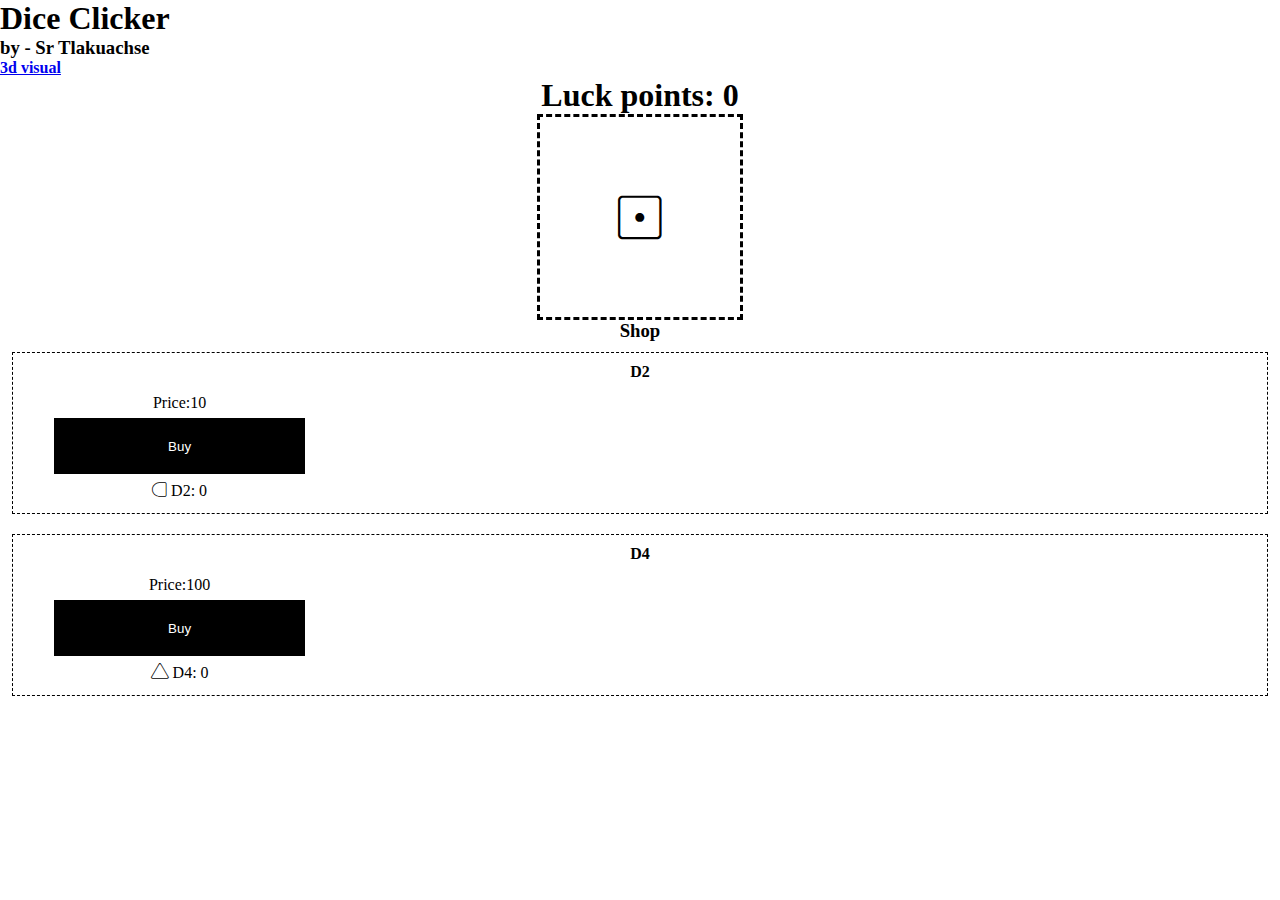
==== index.html @ 9ebd8f4f "Initial commit" ====
<!DOCTYPE html>
<html lang="en" dir="ltr">

<head>
  <meta charset="utf-8">
  <link rel="stylesheet" href="style.css">
  <title>Dice Clicker</title>
</head>

<body>
  <h1>Dice Clicker</h1>
  <h3>by - Sr Tlakuachse</h3>
  <h4><a href="objVisual.html">3d visual</a></h4>
  <div class="noselect diceHolder">
    <h1>Luck points: <span id="luckCounter" onclick="oneClick()">0</span></h1>
    <div class="dicePlace" id="dicePlace">
      <span class="dice" id="mainDice">1</span>
    </div>
  </div>
  <div class="noselect shopHolder">
    <h3>Shop</h3>

    <div class="objectContainer">
      <div class="objectLabel">
        <h4>D2</h4>
      </div>
      <div class="mainContainer">
        <div class="objectBuyContainer">
          <p>Price:<span id="D2price">$$$</span></p>
          <button onclick="buyObject(0)">Buy</button>
          <p id="D2Inventory"></p>
        </div>
        <div class="objectDisplay"></div>
      </div>
    </div>

    <div class="objectContainer">
      <div class="objectLabel">
        <h4>D4</h4>
      </div>
      <div class="mainContainer">
        <div class="objectBuyContainer">
          <p>Price:<span id="D4price">$$$</span></p>
          <button onclick="buyObject(1)">Buy</button>
          <p id="D4Inventory"></p>
        </div>
        <div class="objectDisplay"></div>
      </div>
    </div>
  </div>

  <script type="text/javascript" src="mainGame.js"></script>
</body>

</html>
---- style.css ----
* {
  margin: 0;
  padding: 0;
}

@font-face {
  font-family: diceFont;
  src: url("./fonts/Dicier-Round-Light.otf")
}

.noselect {
  -webkit-touch-callout: none; /* iOS Safari */
    -webkit-user-select: none; /* Safari */
     -khtml-user-select: none; /* Konqueror HTML */
       -moz-user-select: none; /* Old versions of Firefox */
        -ms-user-select: none; /* Internet Explorer/Edge */
            user-select: none; /* Non-prefixed version, currently
                                  supported by Chrome, Edge, Opera and Firefox */
}
.diceHolder{
  display: flex;
  flex-direction: column;
  align-items: center;
  justify-content: center;
}

.dicePlace{
  display: flex;
  justify-content: center;
  align-items: center;
  border-color: rgb(0, 0, 0);
  border-style: dashed;
  width: 200px;
  height: 200px;
}

.textDice{
  font-family: diceFont;
}

.dice{
  font-family: diceFont;
  font-size: 3em;
}


.shopHolder{
  display: flex;
  flex-direction: column;
  align-items: center;
}

.objectContainer{
  margin: 10px 0px;
  border: 1px black dashed;
  display: flex;
  flex-direction: column;
  align-items: center;
  width: 98%;
  height:10em;
}

.objectLabel{
  padding-top: 10px;
  display: flex;
  align-items: center;
  justify-content: center;
  width: 75%;
  max-height: 30px;
}

.mainContainer{
  display: flex;
  justify-content: space-between;
  flex-grow: 30%;
  width: 100%;
  height: 100%;
}


.objectBuyContainer{
  margin: 10px;
  display: flex;
  flex-direction: column;
  justify-content: space-around;
  align-items: center;
  width: 25%;
}

.objectBuyContainer > button{
  color: white;
  background-color: black;
  border: none;
  width: 80%;
  height: 50%;
  transition: 0.25s;
  border: 2px black solid;
}

.objectBuyContainer > button:hover{
  background-color: rgba(0, 0, 0, 0.5);
  border: 2px black solid;
}

.objectBuyContainer > button:active{
  color: black;
  background-color: white;
  border: 2px black solid;
}
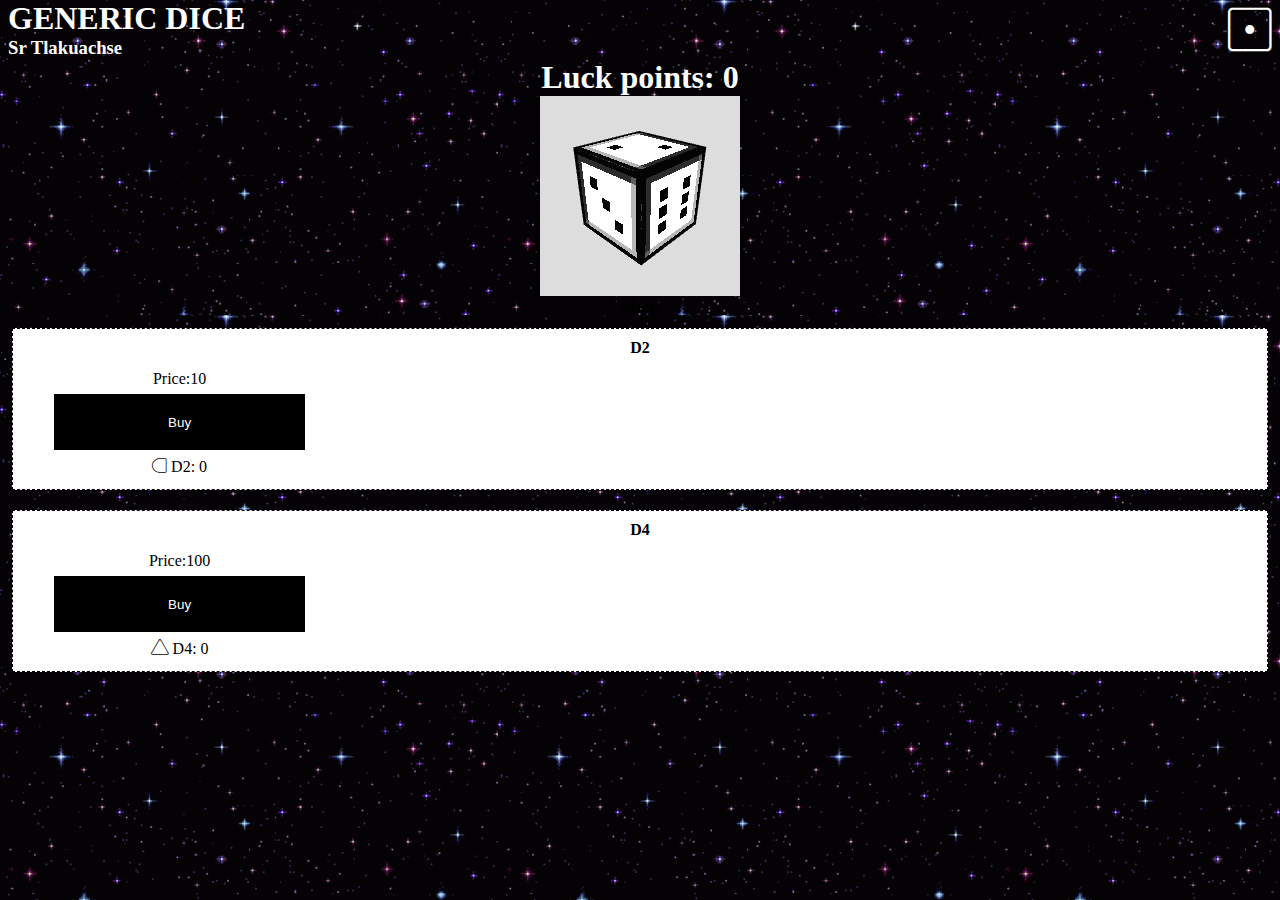
==== commit 4f6da158: "Visual changes" ====
--- a/index.html
+++ b/index.html
@@ -8,13 +8,21 @@
 </head>
 
 <body>
-  <h1>Dice Clicker</h1>
-  <h3>by - Sr Tlakuachse</h3>
-  <h4><a href="objVisual.html">3d visual</a></h4>
+  <div class="title">
+    <div>
+      <h1>GENERIC DICE</h1>
+      <h3>Sr Tlakuachse</h3>
+    </div>
+    <span class="dice" id="mainDice">1</span>
+  </div>
+
+
   <div class="noselect diceHolder">
     <h1>Luck points: <span id="luckCounter" onclick="oneClick()">0</span></h1>
     <div class="dicePlace" id="dicePlace">
-      <span class="dice" id="mainDice">1</span>
+      <div id="canvas"></div>
+
+      <div id="D4render" class="objectDisplay"></div>
     </div>
   </div>
   <div class="noselect shopHolder">
@@ -30,7 +38,7 @@
           <button onclick="buyObject(0)">Buy</button>
           <p id="D2Inventory"></p>
         </div>
-        <div class="objectDisplay"></div>
+        <div id="D2render" class="objectDisplay"></div>
       </div>
     </div>
 
@@ -44,12 +52,16 @@
           <button onclick="buyObject(1)">Buy</button>
           <p id="D4Inventory"></p>
         </div>
-        <div class="objectDisplay"></div>
+
       </div>
     </div>
   </div>
 
+  <script src="./libraries/three.js"></script>
+  <script src="./libraries/OrbitControls.js"></script>
+  <script src="./libraries/GLTFLoader.js"></script>
   <script type="text/javascript" src="mainGame.js"></script>
+  <script type="text/javascript" src="renderDice.js"></script>
 </body>
 
-</html>
+</html>--- a/style.css
+++ b/style.css
@@ -1,11 +1,17 @@
 * {
+  padding: 0;
   margin: 0;
-  padding: 0;
 }
 
 @font-face {
   font-family: diceFont;
   src: url("./fonts/Dicier-Round-Light.otf")
+}
+
+#canvas {
+  background-color: #000;
+  width: 200px;
+  height: 200px;
 }
 
 .noselect {
@@ -17,7 +23,47 @@
             user-select: none; /* Non-prefixed version, currently
                                   supported by Chrome, Edge, Opera and Firefox */
 }
+
+body{
+  background-image: url("./images/galaxy.gif");
+}
+
+.title{
+  color: white;
+  padding: 0 0.5em;
+  display: flex;
+  justify-content: space-between;
+  align-items: center;
+}
+
+.title>div{
+  display: flex;
+  flex-direction: column;
+  align-items: flex-start;
+}
+
+.list-item {
+  display: inline-block;
+  margin: 1em;
+  padding: 1em;
+  box-shadow: 1px 2px 4px 0px rgba(0,0,0,0.25);
+}
+
+.list-item > div:nth-child(1) {
+  width: 200px;
+  height: 200px;
+}
+
+.list-item > div:nth-child(2) {
+  color: #888;
+  font-family: sans-serif;
+  font-size: large;
+  width: 200px;
+  margin-top: 0.5em;
+}
+
 .diceHolder{
+  color: white;
   display: flex;
   flex-direction: column;
   align-items: center;
@@ -28,8 +74,7 @@
   display: flex;
   justify-content: center;
   align-items: center;
-  border-color: rgb(0, 0, 0);
-  border-style: dashed;
+  background-color: black;
   width: 200px;
   height: 200px;
 }
@@ -53,6 +98,7 @@
 .objectContainer{
   margin: 10px 0px;
   border: 1px black dashed;
+  background-color: white;
   display: flex;
   flex-direction: column;
   align-items: center;
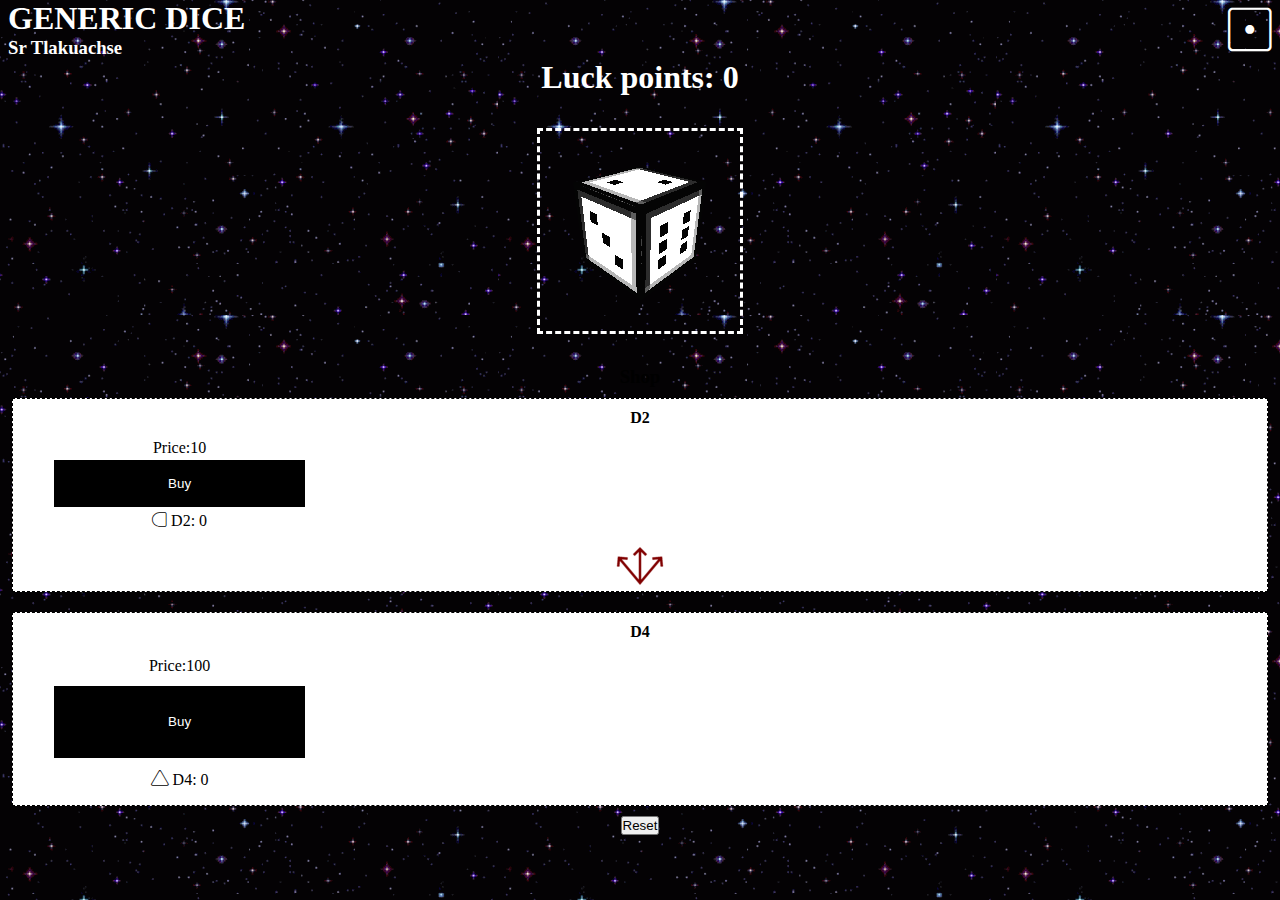
==== commit 6d8bf232: "SAVE implemented" ====
--- a/index.html
+++ b/index.html
@@ -38,8 +38,10 @@
           <button onclick="buyObject(0)">Buy</button>
           <p id="D2Inventory"></p>
         </div>
-        <div id="D2render" class="objectDisplay"></div>
+        <div id="D2render" class="objectDisplay">
+        </div>
       </div>
+      <img src="./images/Silver.png" alt="">
     </div>
 
     <div class="objectContainer">
@@ -52,9 +54,10 @@
           <button onclick="buyObject(1)">Buy</button>
           <p id="D4Inventory"></p>
         </div>
-
       </div>
     </div>
+
+    <button onclick="resetData()">Reset</button>
   </div>
 
   <script src="./libraries/three.js"></script>
--- a/style.css
+++ b/style.css
@@ -9,7 +9,6 @@
 }
 
 #canvas {
-  background-color: #000;
   width: 200px;
   height: 200px;
 }
@@ -74,9 +73,11 @@
   display: flex;
   justify-content: center;
   align-items: center;
-  background-color: black;
+  background-color: transparent;
   width: 200px;
   height: 200px;
+  border: white dashed;
+  margin: 2em 1em;
 }
 
 .textDice{
@@ -103,7 +104,7 @@
   flex-direction: column;
   align-items: center;
   width: 98%;
-  height:10em;
+  height:12em;
 }
 
 .objectLabel{
